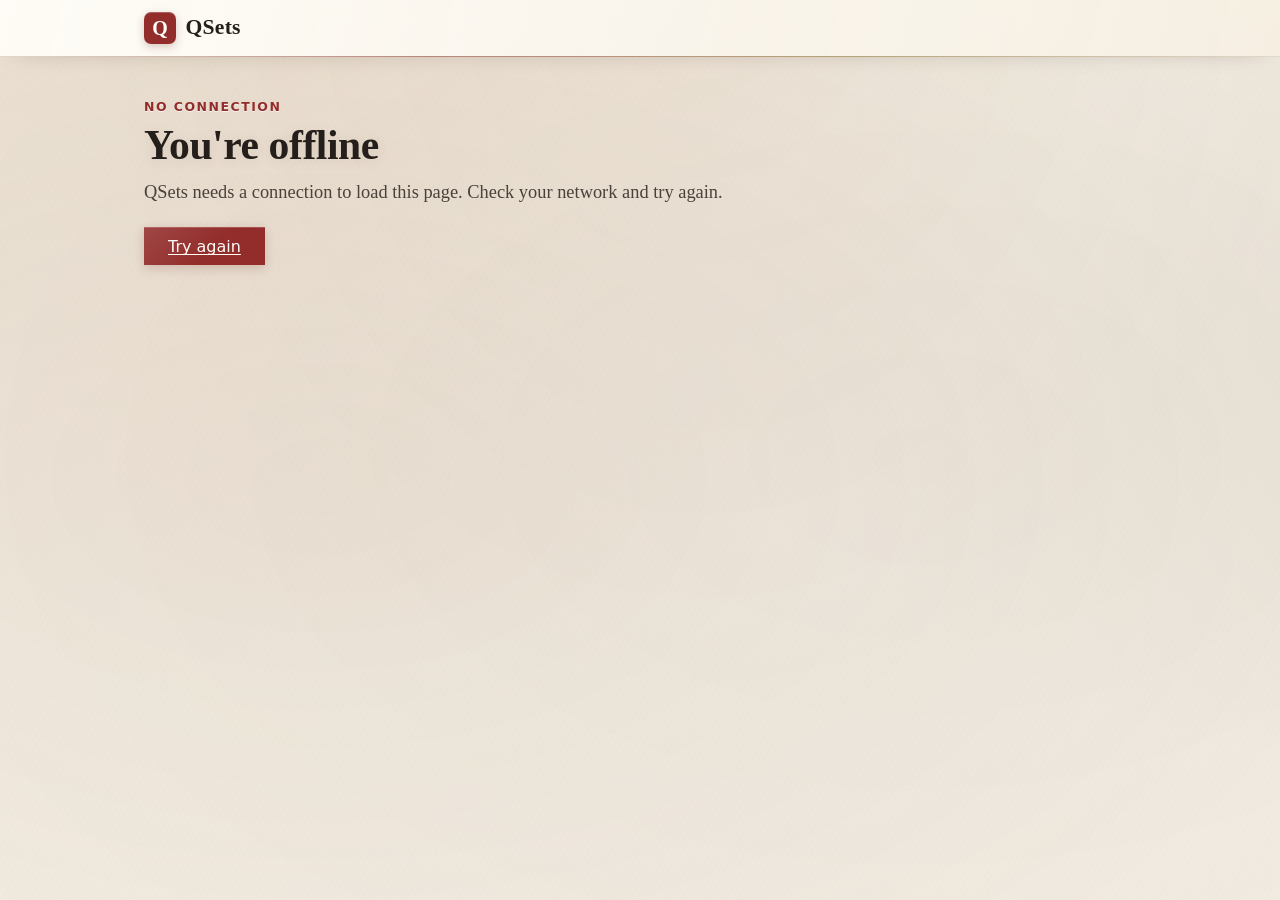
==== static/offline.html @ 8358bbef "Sliding sessions, readable audit log, and installable PWA shell - Sessions renew on activity (14-day" ====
<!DOCTYPE html>
<html lang="en">
<head>
  <meta charset="UTF-8" />
  <meta name="viewport" content="width=device-width, initial-scale=1.0" />
  <title>Offline — QSets</title>
  <script src="/static/theme.js"></script>
  <link rel="icon" href="/static/favicon.svg" type="image/svg+xml" />
  <link rel="stylesheet" href="/static/style.css?v=ui-consistency-1" />
</head>
<body>
  <header class="site-header">
    <div class="site-header-inner">
      <span class="brand">
        <span class="brand-mark" aria-hidden="true">Q</span>
        <span class="brand-name">QSets</span>
      </span>
    </div>
  </header>
  <main>
    <section class="page-intro">
      <p class="eyebrow">No connection</p>
      <h1 class="page-title">You're offline</h1>
      <p class="lede">QSets needs a connection to load this page. Check your network and try again.</p>
    </section>
    <p><a class="btn-primary" href="/">Try again</a></p>
  </main>
</body>
</html>
---- static/style.css ----
/* ─────────────────────────────────────────────────────────────
   QSets — "Red Letter" theme
   Warm paper, ink, and a single oxblood accent, after the red
   lettering of a study Bible. Serif for reading, sans for controls.
   Fonts are system stacks: the CSP only allows same-origin fonts.
   ───────────────────────────────────────────────────────────── */

:root {
  /* Follows the device setting; the theme menu pins it with data-theme (see theme.js). */
  color-scheme: light dark;

  --paper: light-dark(#f3ede2, #0b0d12);
  --sheet: light-dark(#fffdf8, #14171e);
  --sheet-2: light-dark(#eee7db, #1c2029);
  --ink: light-dark(#241f1a, #f1eee7);
  --ink-2: light-dark(#4a423a, #d0c9bc);
  --muted: light-dark(#6f665b, #a5a5a5);
  --rule: light-dark(#e1d8c9, #292e38);
  --rule-strong: light-dark(#c9bda9, #3f4653);
  --accent: light-dark(#922d2b, #e58a72);
  --accent-hover: light-dark(#75201f, #f0a18b);
  --accent-tint: light-dark(#f5e4dc, #392522);
  --on-accent: light-dark(#fffdf8, #171310);
  --gold: light-dark(#8a6a25, #d8b36b);
  --ok: light-dark(#2f6b3f, #93c99f);
  --ok-tint: light-dark(#e5f0e4, #1e2d21);
  --danger: light-dark(#b3261e, #f28b7d);
  --danger-tint: light-dark(#fbe6e3, #3b211d);
  --focus: light-dark(#c0573f, #f09b8c);
  --shadow: 0 1px 2px light-dark(rgba(60, 40, 20, 0.08), rgba(0, 0, 0, 0.36)),
    0 18px 44px -20px light-dark(rgba(60, 40, 20, 0.28), rgba(0, 0, 0, 0.82));

  --serif: "Iowan Old Style", "Palatino Linotype", Palatino, "Book Antiqua", "URW Palladio L", Georgia, serif;
  --sans: system-ui, -apple-system, "Segoe UI", Roboto, "Helvetica Neue", Arial, sans-serif;
  --mono: ui-monospace, "SF Mono", "Cascadia Mono", Menlo, Consolas, monospace;

  --radius: 10px;
  --radius-sm: 6px;
  --measure: 1040px;

  font-family: var(--sans);
  font-size: 16px;
  line-height: 1.55;
  text-rendering: optimizeLegibility;
  -webkit-font-smoothing: antialiased;
}

:root[data-theme="light"] { color-scheme: light; }
:root[data-theme="dark"] { color-scheme: dark; }

*, *::before, *::after { box-sizing: border-box; }
html, body { margin: 0; padding: 0; }
[hidden] { display: none !important; }

body {
  min-height: 100vh;
  display: flex;
  flex-direction: column;
  position: relative;
  isolation: isolate;
  background-color: var(--paper);
  background-image:
    radial-gradient(ellipse at 12% -8%, light-dark(rgba(174, 119, 76, 0.13), rgba(123, 68, 52, 0.17)), transparent 42%),
    radial-gradient(ellipse at 92% 28%, light-dark(rgba(126, 86, 45, 0.07), rgba(62, 91, 151, 0.2)), transparent 38%),
    repeating-linear-gradient(117deg, light-dark(rgba(92, 63, 38, 0.012), rgba(230, 220, 203, 0.012)) 0, light-dark(rgba(92, 63, 38, 0.012), rgba(230, 220, 203, 0.012)) 1px, transparent 1px, transparent 5px);
  color: var(--ink);
  overflow-x: hidden;
}

body::before {
  content: "";
  position: fixed;
  inset: -18%;
  z-index: -1;
  pointer-events: none;
  background-image:
    radial-gradient(ellipse at 22% 36%, light-dark(rgba(155, 99, 59, 0.065), rgba(188, 75, 55, 0.16)), transparent 39%),
    radial-gradient(ellipse at 78% 68%, light-dark(rgba(91, 105, 137, 0.045), rgba(56, 99, 184, 0.26)), transparent 45%),
    radial-gradient(ellipse at 54% 8%, light-dark(rgba(202, 164, 109, 0.035), rgba(138, 104, 169, 0.075)), transparent 35%);
  background-size: 145% 145%, 155% 155%, 135% 135%;
  background-position: 0% 0%, 100% 100%, 55% 0%;
  transform-origin: center;
}

a { color: var(--accent); text-underline-offset: 0.18em; text-decoration-thickness: 1px; }
a:hover { color: var(--accent-hover); }

:focus-visible {
  outline: 2px solid var(--focus);
  outline-offset: 2px;
  border-radius: 3px;
}

p { margin: 0; }

/* ── Header ── */
.site-header {
  background: var(--sheet);
  border-bottom: 1px solid var(--rule);
}

.site-header-inner {
  max-width: var(--measure);
  margin: 0 auto;
  padding: 0.7rem 1.5rem;
  display: flex;
  align-items: center;
  gap: 1.5rem;
}

.brand {
  display: inline-flex;
  align-items: center;
  gap: 0.6rem;
  color: var(--ink);
  text-decoration: none;
  margin-right: auto;
}

.brand:hover { color: var(--ink); }

.brand-mark {
  display: grid;
  place-items: center;
  width: 2rem;
  height: 2rem;
  border-radius: 7px;
  background: var(--accent);
  color: var(--on-accent);
  font-family: var(--serif);
  font-weight: 700;
  font-size: 1.25rem;
  line-height: 1;
}

.brand-name {
  font-family: var(--serif);
  font-size: 1.35rem;
  font-weight: 700;
  letter-spacing: 0.01em;
}

.site-nav, .account-nav {
  display: flex;
  align-items: center;
  gap: 1.1rem;
  font-size: 0.9rem;
}

.site-nav a {
  color: var(--ink-2);
  text-decoration: none;
}

.site-nav a:hover { color: var(--accent); }

.account-nav {
  padding-left: 1.25rem;
  border-left: 1px solid var(--rule);
  gap: 0.6rem;
}

.account-nav a.nav-cta {
  color: var(--on-accent);
  background: var(--accent);
  padding: 0.35em 0.95em;
  border-radius: 999px;
  font-weight: 600;
  text-decoration: none;
}

.account-nav a.nav-cta:hover { background: var(--accent-hover); color: var(--on-accent); }

/* Light/dark button for visitors who are not signed in (signed-in users have it in the menu). */
.theme-button {
  display: grid;
  place-items: center;
  width: 2.1rem;
  height: 2.1rem;
  padding: 0;
  border: none;
  border-radius: 50%;
  background: transparent;
  color: var(--ink-2);
}

.theme-button:hover { background: var(--sheet-2); color: var(--accent); }
.theme-button .icon-sun { display: none; }
.theme-button[aria-pressed="true"] .icon-sun { display: block; }
.theme-button[aria-pressed="true"] .icon-moon { display: none; }

/* ── User menu ── */
.user-menu { position: relative; }

.user-menu-button {
  display: inline-flex;
  align-items: center;
  gap: 0.55rem;
  padding: 0.25rem 0.55rem 0.25rem 0.3rem;
  border: 1px solid transparent;
  border-radius: 999px;
  background: transparent;
  color: var(--ink);
  font-size: 0.9rem;
}

.user-menu-button:hover,
.user-menu-button[aria-expanded="true"] { background: var(--sheet-2); border-color: var(--rule); }

.user-avatar {
  display: grid;
  place-items: center;
  width: 1.75rem;
  height: 1.75rem;
  flex-shrink: 0;
  border-radius: 50%;
  background: var(--accent-tint);
  color: var(--accent);
  font-family: var(--serif);
  font-weight: 700;
  font-size: 0.95rem;
  line-height: 1;
}

.user-avatar > span {
  text-box: trim-both cap alphabetic;
}

.user-name {
  font-weight: 600;
  max-width: 11rem;
  overflow: hidden;
  text-overflow: ellipsis;
  white-space: nowrap;
}

.user-menu-button .chevron { color: var(--muted); transition: transform 0.15s; }
.user-menu-button[aria-expanded="true"] .chevron { transform: rotate(180deg); }

.user-menu-panel {
  position: absolute;
  right: 0;
  top: calc(100% + 0.5rem);
  z-index: 20;
  min-width: 15rem;
  padding: 0.4rem;
  background: var(--sheet);
  border: 1px solid var(--rule-strong);
  border-radius: var(--radius);
  box-shadow: var(--shadow), 0 18px 40px -16px rgba(0, 0, 0, 0.35);
  animation: rise 0.14s ease-out;
}

.user-menu-panel[hidden] { display: none; }

.user-menu-head {
  padding: 0.55rem 0.7rem 0.6rem;
  margin-bottom: 0.3rem;
  border-bottom: 1px solid var(--rule);
  font-size: 0.8rem;
  color: var(--muted);
}

.user-menu-head strong {
  display: block;
  color: var(--ink);
  font-size: 0.95rem;
  overflow-wrap: anywhere;
}

.menu-item {
  display: flex;
  align-items: center;
  justify-content: space-between;
  gap: 1rem;
  width: 100%;
  margin: 0;
  padding: 0.55rem 0.7rem;
  border: none;
  border-radius: var(--radius-sm);
  background: transparent;
  color: var(--ink);
  font: inherit;
  font-size: 0.92rem;
  font-weight: 500;
  text-align: left;
  text-decoration: none;
  cursor: pointer;
}

.menu-item:hover { background: var(--sheet-2); color: var(--ink); }
.menu-item:focus-visible { outline-offset: -2px; }

.menu-sep { height: 1px; margin: 0.3rem 0; background: var(--rule); }

.menu-item.menu-danger:hover { background: var(--danger-tint); color: var(--danger); }

/* The dark-mode row is a label wrapping a switch, so the whole row is clickable. */
.theme-switch { margin-bottom: 0; user-select: none; }

/* ── Footer ── */
.site-footer {
  margin-top: auto;
  padding: 1.5rem;
  text-align: center;
  font-size: 0.85rem;
  color: var(--muted);
  border-top: 1px solid var(--rule);
}

.site-footer a { color: var(--ink-2); }
.site-footer a:hover { color: var(--accent); }

/* ── Layout ── */
main {
  flex: 1 0 auto;
  width: 100%;
  max-width: var(--measure);
  margin: 0 auto;
  padding: 2.5rem 1.5rem 3rem;
}

.panel {
  background: var(--sheet);
  border: 1px solid var(--rule);
  border-radius: var(--radius);
  box-shadow: var(--shadow);
  padding: 2rem 2.25rem;
}

/* ── Typography ── */
.page-intro { margin-bottom: 1.75rem; max-width: 40rem; }

.eyebrow {
  font-size: 0.78rem;
  font-weight: 700;
  letter-spacing: 0.12em;
  text-transform: uppercase;
  color: var(--accent);
  margin-bottom: 0.4rem;
}

.page-title {
  font-family: var(--serif);
  font-size: clamp(1.9rem, 4vw, 2.6rem);
  line-height: 1.1;
  font-weight: 700;
  margin: 0 0 0.6rem;
  letter-spacing: -0.01em;
}

.lede {
  font-family: var(--serif);
  font-size: 1.15rem;
  color: var(--ink-2);
}

h2 {
  font-family: var(--serif);
  font-size: 1.55rem;
  font-weight: 700;
  line-height: 1.2;
  margin: 0 0 1.25rem;
}

h3 {
  font-family: var(--serif);
  font-size: 1.15rem;
  font-weight: 700;
  margin: 2rem 0 0.85rem;
  color: var(--ink);
}

h3:first-child { margin-top: 0; }

.card-sub {
  color: var(--muted);
  margin: -0.75rem 0 1.5rem;
}

/* ── Stepper ── */
.stepper {
  list-style: none;
  display: grid;
  grid-template-columns: repeat(4, 1fr);
  gap: 0.5rem;
  margin: 0 0 1.25rem;
  padding: 0;
  counter-reset: none;
}

.stepper li {
  display: flex;
  align-items: center;
  gap: 0.6rem;
  padding: 0.55rem 0 0.7rem;
  border-top: 3px solid var(--rule);
  color: var(--muted);
  font-size: 0.9rem;
  font-weight: 600;
}

.stepper-num {
  display: grid;
  place-items: center;
  width: 1.6rem;
  height: 1.6rem;
  border-radius: 50%;
  border: 1.5px solid var(--rule-strong);
  font-size: 0.8rem;
  font-variant-numeric: tabular-nums;
  flex-shrink: 0;
}

.stepper li.done { border-top-color: var(--ink-2); color: var(--ink-2); }
.stepper li.done .stepper-num { border-color: var(--ink-2); background: var(--ink-2); color: var(--sheet); }

.stepper li[aria-current="step"] { border-top-color: var(--accent); color: var(--ink); }
.stepper li[aria-current="step"] .stepper-num { border-color: var(--accent); background: var(--accent); color: var(--on-accent); }

/* ── Wizard ── */
.wizard-step { display: none; }
.wizard-step.active { display: block; animation: rise 0.22s ease-out; }

@keyframes rise {
  from { opacity: 0; transform: translateY(4px); }
  to { opacity: 1; transform: none; }
}

.wizard-nav {
  display: flex;
  justify-content: space-between;
  align-items: center;
  gap: 1rem;
  margin-top: 2rem;
  padding-top: 1.25rem;
  border-top: 1px solid var(--rule);
}

/* ── Buttons ── */
button, .btn {
  display: inline-flex;
  align-items: center;
  justify-content: center;
  gap: 0.4rem;
  text-decoration: none;
  vertical-align: middle;
  font: inherit;
  font-size: 0.92rem;
  font-weight: 600;
  padding: 0.55em 1.15em;
  border-radius: var(--radius-sm);
  border: 1px solid var(--rule-strong);
  background: var(--sheet);
  color: var(--ink);
  cursor: pointer;
  transition: background-color 0.15s, border-color 0.15s, color 0.15s;
}

button:hover, .btn:hover { border-color: var(--ink-2); color: var(--ink); }
button:disabled { opacity: 0.5; cursor: not-allowed; }
button:disabled:hover { border-color: var(--rule-strong); }

.btn-primary {
  background: var(--accent);
  border-color: var(--accent);
  color: var(--on-accent);
  padding: 0.6em 1.5em;
}

.btn-primary:hover { background: var(--accent-hover); border-color: var(--accent-hover); color: var(--on-accent); }
.btn-primary:disabled:hover { background: var(--accent); border-color: var(--accent); }

.btn-ghost {
  background: transparent;
  border-color: transparent;
  color: var(--ink-2);
  padding-left: 0.6em;
  padding-right: 0.6em;
}

.btn-ghost:hover { color: var(--accent); border-color: transparent; background: var(--accent-tint); }

.btn-icon {
  background: transparent;
  border: none;
  padding: 0.3em 0.45em;
  font-size: 1.05rem;
  line-height: 1;
  color: var(--muted);
  border-radius: var(--radius-sm);
}

.btn-icon:hover { color: var(--ink); background: var(--sheet-2); }
.btn-icon.danger:hover { color: var(--danger); background: var(--danger-tint); }

/* ── Forms ── */
label {
  display: block;
  font-size: 0.85rem;
  font-weight: 600;
  color: var(--ink-2);
  margin-bottom: 0.35rem;
}

.form-group { margin-bottom: 1.25rem; }

input[type="text"],
input:not([type]),
input[type="email"],
input[type="password"],
input[type="number"],
select,
textarea {
  width: 100%;
  padding: 0.55em 0.75em;
  border: 1px solid var(--rule-strong);
  border-radius: var(--radius-sm);
  font: inherit;
  font-size: 0.95rem;
  background: var(--sheet);
  color: var(--ink);
  transition: border-color 0.15s, box-shadow 0.15s;
}

input[type="file"] {
  width: 100%;
  font: inherit;
  font-size: 0.9rem;
  color: var(--ink-2);
}

input[type="file"]::file-selector-button {
  font: inherit;
  font-weight: 600;
  font-size: 0.88rem;
  margin-right: 0.75rem;
  padding: 0.45em 0.9em;
  border: 1px solid var(--rule-strong);
  border-radius: var(--radius-sm);
  background: var(--sheet);
  color: var(--ink);
  cursor: pointer;
}

input:focus, select:focus, textarea:focus {
  outline: none;
  border-color: var(--accent);
  box-shadow: 0 0 0 3px var(--accent-tint);
}

input::placeholder { color: var(--muted); opacity: 0.8; }
textarea { resize: vertical; }
fieldset { min-width: 0; }

input[type="checkbox"] {
  width: 1.05rem;
  height: 1.05rem;
  margin: 0;
  accent-color: var(--accent);
  cursor: pointer;
  vertical-align: middle;
}

.checkbox-label {
  display: inline-flex;
  align-items: center;
  gap: 0.5rem;
  font-weight: 500;
  cursor: pointer;
}

.form-hint {
  display: block;
  margin-top: 0.35rem;
  font-size: 0.8rem;
  color: var(--muted);
}

/* Radio choices as selectable cards */
.radio-container {
  display: flex;
  flex-direction: column;
  gap: 0.5rem;
}

.radio-option {
  display: flex;
  align-items: center;
  gap: 0.65rem;
  margin: 0;
  padding: 0.6rem 0.8rem;
  border: 1px solid var(--rule-strong);
  border-radius: var(--radius-sm);
  font-weight: 500;
  color: var(--ink);
  cursor: pointer;
  transition: border-color 0.15s, background-color 0.15s;
}

.radio-option:hover { border-color: var(--ink-2); }
.radio-option:has(input:checked) { border-color: var(--accent); background: var(--accent-tint); }

input[type="radio"] {
  appearance: none;
  width: 1.1rem;
  height: 1.1rem;
  margin: 0;
  border: 1.5px solid var(--rule-strong);
  border-radius: 50%;
  background: var(--sheet);
  cursor: pointer;
  flex-shrink: 0;
  display: grid;
  place-items: center;
}

input[type="radio"]::after {
  content: "";
  width: 0.5rem;
  height: 0.5rem;
  border-radius: 50%;
  background: var(--accent);
  transform: scale(0);
  transition: transform 0.12s ease-out;
}

input[type="radio"]:checked { border-color: var(--accent); }
input[type="radio"]:checked::after { transform: scale(1); }

.radio-label { user-select: none; }

.option-section { margin: 0 0 1.5rem; padding: 1.25rem; border: 1px solid var(--rule); border-radius: var(--radius); }
.option-section legend { padding: 0 0.5rem; color: var(--ink-2); font-size: 0.85rem; font-weight: 600; }
.option-section .form-group { margin-bottom: 0; }
#step-3 > #customOptions { margin: 0 0 1.5rem; }

/* ── Tables ── */
.data-table {
  width: 100%;
  border-collapse: collapse;
  font-size: 0.93rem;
}

.data-table th {
  text-align: left;
  padding: 0.55rem 0.75rem;
  font-size: 0.74rem;
  font-weight: 700;
  letter-spacing: 0.08em;
  text-transform: uppercase;
  color: var(--muted);
  border-bottom: 1.5px solid var(--ink-2);
  white-space: nowrap;
}

.data-table td {
  padding: 0.65rem 0.75rem;
  border-bottom: 1px solid var(--rule);
  vertical-align: middle;
}

.data-table tbody tr { transition: background-color 0.12s; }
.data-table tbody tr:hover { background: var(--sheet-2); }

.data-table .clickable { cursor: pointer; }

.data-table .clickable td:first-child {
  font-family: var(--serif);
  font-size: 1.05rem;
  font-weight: 600;
}

.data-table .row-selected,
.data-table .row-selected:hover {
  background: var(--accent-tint);
  box-shadow: inset 3px 0 0 var(--accent);
}

.data-table input[type="number"] {
  width: 5rem;
  padding: 0.3em 0.5em;
  font-size: 0.9rem;
  font-variant-numeric: tabular-nums;
}

.data-table input[type="text"],
.data-table input[type="email"],
.data-table input[type="password"],
.data-table select {
  padding: 0.3em 0.5em;
  font-size: 0.9rem;
}

.data-table input:disabled { opacity: 0.45; }

/* Wide tables (audit log) scroll inside the panel instead of the page. */
/* Tables never push past their panel: they scroll inside it if they cannot fit. */
#audit-table, #users-table, #pools-table, #tiers-table,
#pool-section, #bookSelection { overflow-x: auto; }

/* ── Options grid ── */
.editor-question {
  min-width: 0;
  margin: 0 0 1.5rem;
  padding: 1.25rem;
  border: 1px solid var(--rule);
  border-radius: var(--radius-sm);
}

.editor-question legend { padding: 0 0.5rem; font-weight: 600; font-size: 0.9rem; }
.editor-question-fields { display: grid; grid-template-columns: repeat(2, minmax(0, 1fr)); gap: 1rem; }
.editor-question-fields .form-group { margin: 0; min-width: 0; }
.editor-field-question, .editor-field-answer { grid-column: 1 / -1; }
.editor-question textarea { width: 100%; font: inherit; }
.question-actions { display: flex; justify-content: flex-end; margin-top: 0.75rem; }
.btn-danger, .btn-danger:hover { color: var(--danger); }
.pool-editor-page { max-width: 960px; }
.form-section { padding-bottom: 1.5rem; margin-bottom: 1.5rem; border-bottom: 1px solid var(--rule); }
.form-section .form-group { margin: 0; }
.section-heading { display: flex; align-items: center; justify-content: space-between; flex-wrap: wrap; gap: 0.75rem; margin-bottom: 1rem; }
.section-heading h2, .section-heading h3, .section-heading p { margin: 0; }
#editorStatus:empty { display: none; }
#editorStatus:not(:empty) { padding: 0.85rem 1rem; margin-bottom: 1rem; border: 1px solid var(--rule); border-radius: var(--radius-sm); background: var(--sheet); }
#editorStatus.error { color: var(--danger); border-color: var(--danger); }
#editorStatus.success { color: var(--ok); }
#editorFields { border: 0; padding: 0; margin: 0; min-width: 0; }

.study-page { max-width: 880px; }
.study-page [hidden] { display: none; }
.study-page .page-intro { margin-bottom: 1.25rem; }
.study-fieldset {
  min-width: 0;
  margin: 0 0 1.5rem;
  padding: 0;
  border: 0;
}
.study-fieldset legend { margin-bottom: 0.75rem; font-size: 0.85rem; font-weight: 600; color: var(--ink-2); }
.study-passage {
  display: flex;
  flex-wrap: wrap;
  align-items: center;
  gap: 0.75rem 1rem;
  padding: 0.75rem;
  border-radius: var(--radius-sm);
  background: var(--sheet-2);
}

.study-passage + .study-passage { margin-top: 0.5rem; }
.study-passage label { margin: 0; display: flex; align-items: center; gap: 0.5rem; }
.study-passage label:first-child { margin-right: auto; }
.study-passage input[type="number"] { width: 5rem; }
#studyTypes { grid-template-columns: repeat(2, minmax(0, 1fr)); gap: 0.5rem 1rem; }
#studyTypes label { display: flex; align-items: center; gap: 0.6rem; margin: 0; padding: 0.5rem 0; font-weight: 500; }
#studyTypes input { flex-shrink: 0; }
.study-count { max-width: 10rem; }
#studySetupStatus:empty, #studyExpired:empty { display: none; }
#studySetupStatus:not(:empty) { margin-bottom: 1rem; }
.study-question-bar, .study-feedback-bar { display: flex; align-items: center; justify-content: space-between; gap: 1rem; }
.study-question-bar { margin-bottom: 1.5rem; color: var(--muted); font-size: 0.9rem; }
#studyTimer {
  padding: 0.3rem 0.75rem;
  border: 1px solid var(--rule);
  border-radius: 999px;
  color: var(--ink);
  font-weight: 600;
  font-variant-numeric: tabular-nums;
}
#studyTimer.study-time-expired, .study-time-expired, .study-expired { color: var(--danger); }
.study-expired { margin: -0.75rem 0 1rem; font-size: 0.85rem; }
#studyPrompt { font-size: clamp(1.4rem, 3vw, 1.9rem); line-height: 1.4; margin-bottom: 1.5rem; overflow-wrap: anywhere; }
#studyAnswer { width: 100%; font: inherit; resize: vertical; min-height: 7rem; }
.study-actions { display: flex; flex-wrap: wrap; align-items: center; gap: 0.75rem; }
.study-feedback-bar { margin-bottom: 1rem; flex-wrap: wrap; }
#studyAssessment { font-weight: 600; }
#studyTiming { font-size: 0.85rem; font-variant-numeric: tabular-nums; }
.study-comparison { display: grid; grid-template-columns: repeat(2, minmax(0, 1fr)); gap: 1rem; margin-bottom: 1.5rem; }
.study-answer-card { padding: 1rem; border: 1px solid var(--rule); border-radius: var(--radius-sm); background: var(--sheet-2); }
.study-answer-card h3 { margin: 0 0 0.65rem; font: 600 0.8rem var(--sans); color: var(--muted); }
.study-comparison:has(#studySubmittedCard[hidden]) { grid-template-columns: 1fr; }
#studyReference { margin-top: 0.75rem; color: var(--muted); font-size: 0.85rem; }
#studyStats { display: grid; grid-template-columns: repeat(2, minmax(0, 1fr)); gap: 0.75rem; margin: 1.5rem 0 2rem; }
#studyStats > div { padding: 1rem; border: 1px solid var(--rule); border-radius: var(--radius-sm); background: var(--sheet-2); }
#studyStats dt { color: var(--muted); font-size: 0.8rem; }
#studyStats dd { margin: 0.4rem 0 0; font-size: 1.5rem; font-weight: 600; font-variant-numeric: tabular-nums; }
#studyStats > div:nth-child(-n+2) dd { color: var(--accent); }
#studySummaryText { color: var(--muted); font-size: 0.9rem; }
#studyExpected, #studySubmitted { white-space: pre-wrap; overflow-wrap: anywhere; }
#studyFinish { margin-top: 1.75rem; color: var(--muted); }

@media (max-width: 600px) {
  .study-comparison { grid-template-columns: 1fr; }
  .study-passage { gap: 0.65rem; }
  .study-passage label:first-child { flex-basis: 100%; }
  .study-passage input[type="number"] { width: 4.5rem; }
  .study-feedback-bar { gap: 0.5rem; }
}

.csv-format-help {
  margin-bottom: 1.5rem;
  font-size: 0.9rem;
}

.csv-format-help summary { cursor: pointer; }
.csv-format-help pre { overflow-x: auto; }

.options-grid {
  display: grid;
  grid-template-columns: 1fr 1fr;
  gap: 1.25rem 1.75rem;
}

.options-grid .form-group { margin-bottom: 0; }

#customOptions {
  margin: 1.5rem 0 0;
  padding: 1rem;
  border: 1px solid var(--rule);
  border-radius: var(--radius-sm);
}

#customOptions p {
  font-size: 0.9rem;
  color: var(--muted);
}

.custom-availability { color: var(--muted); }
.custom-availability.over-limit { color: var(--danger); font-weight: 600; }
#customCounts input[aria-invalid="true"] { border-color: var(--danger); }

#generationError {
  width: min(28rem, calc(100% - 2rem));
  max-height: 80vh;
  padding: 1.5rem;
  border: 1px solid var(--rule);
  border-radius: var(--radius);
  background: var(--sheet);
  color: var(--ink);
  box-shadow: var(--shadow);
}

#generationError::backdrop { background: rgba(0, 0, 0, 0.4); }
#generationError h2 { font-size: 1.25rem; }
#generationError form { text-align: right; }

/* ── Messages ── */
.msg-info {
  color: var(--muted);
  padding: 1.5rem 1rem;
  text-align: center;
  font-style: italic;
  font-family: var(--serif);
}

.msg-success, .msg-error {
  padding: 0.7rem 0.9rem;
  border-radius: var(--radius-sm);
  margin: 0 0 1rem;
  border-left: 3px solid;
  font-size: 0.93rem;
}

.msg-success { color: var(--ok); background: var(--ok-tint); }
.msg-error { color: var(--danger); background: var(--danger-tint); }

#generateStatus {
  margin-top: 0.85rem;
  text-align: right;
  font-size: 0.9rem;
  color: var(--muted);
}

/* ── Results ── */
.results-header {
  display: flex;
  align-items: baseline;
  justify-content: space-between;
  flex-wrap: wrap;
  gap: 1rem;
  margin-bottom: 0.25rem;
}

.results-header h2 { margin: 0; }

/* Show-answers switch */
.toggle-answers {
  display: inline-flex;
  align-items: center;
  gap: 0.6rem;
  margin: 0;
  font-weight: 600;
  color: var(--ink-2);
  cursor: pointer;
  user-select: none;
}

.toggle-answers input[type="checkbox"],
.theme-switch input[type="checkbox"] {
  appearance: none;
  width: 2.3rem;
  height: 1.3rem;
  border-radius: 999px;
  background: var(--rule-strong);
  position: relative;
  transition: background-color 0.15s;
}

.toggle-answers input[type="checkbox"]::after,
.theme-switch input[type="checkbox"]::after {
  content: "";
  position: absolute;
  top: 0.15rem;
  left: 0.15rem;
  width: 1rem;
  height: 1rem;
  border-radius: 50%;
  background: var(--sheet);
  box-shadow: 0 1px 2px rgba(0, 0, 0, 0.25);
  transition: transform 0.15s ease-out;
}

.toggle-answers input[type="checkbox"]:checked,
.theme-switch input[type="checkbox"]:checked { background: var(--accent); }

.toggle-answers input[type="checkbox"]:checked::after,
.theme-switch input[type="checkbox"]:checked::after { transform: translateX(1rem); }

.set-source {
  font-family: var(--serif);
  font-style: italic;
  color: var(--muted);
  margin-bottom: 0.75rem;
}

.type-legend {
  display: flex;
  flex-wrap: wrap;
  gap: 0.35rem 1rem;
  padding: 0.6rem 0.85rem;
  margin-bottom: 1.5rem;
  background: var(--sheet-2);
  border-radius: var(--radius-sm);
  font-size: 0.8rem;
  color: var(--muted);
}

.type-legend b { color: var(--accent); font-family: var(--serif); margin-right: 0.15rem; }

.question-set { margin-bottom: 2.25rem; }

.set-heading {
  display: flex;
  align-items: baseline;
  justify-content: space-between;
  gap: 1rem;
  padding-bottom: 0.5rem;
  margin-bottom: 0.25rem;
  border-bottom: 2px solid var(--ink);
}

.set-heading h3 {
  margin: 0;
  font-size: 1.35rem;
  letter-spacing: 0.02em;
}

.set-count {
  font-size: 0.8rem;
  font-weight: 600;
  letter-spacing: 0.06em;
  text-transform: uppercase;
  color: var(--muted);
}

.question-list { list-style: none; margin: 0; padding: 0; }

.question-item {
  display: grid;
  grid-template-columns: 2.25rem 1.6rem 1fr;
  align-items: baseline;
  gap: 0.5rem;
  padding: 0.75rem 0.25rem;
  border-bottom: 1px solid var(--rule);
}

.question-num {
  font-family: var(--serif);
  font-size: 1.15rem;
  font-weight: 700;
  text-align: right;
  color: var(--ink-2);
  font-variant-numeric: tabular-nums lining-nums;
}

.question-type {
  display: grid;
  place-items: center;
  width: 1.45rem;
  height: 1.45rem;
  border-radius: 4px;
  border: 1px solid var(--accent);
  color: var(--accent);
  font-family: var(--serif);
  font-weight: 700;
  font-size: 0.85rem;
  line-height: 1;
  align-self: start;
  margin-top: 0.1rem;
  cursor: help;
}

.question-body {
  font-family: var(--serif);
  font-size: 1.08rem;
  line-height: 1.5;
}

.question-answer {
  display: none;
  margin-top: 0.3rem;
  color: var(--accent);
  font-family: var(--serif);
  font-size: 1rem;
}

.answers-visible .question-answer { display: block; }

.question-ref {
  margin-left: 0.4rem;
  font-family: var(--sans);
  font-size: 0.78rem;
  font-weight: 600;
  letter-spacing: 0.04em;
  color: var(--muted);
  white-space: nowrap;
}

.results-toolbar {
  display: flex;
  gap: 0.6rem;
  flex-wrap: wrap;
  margin: 0.25rem 0 1.25rem;
  padding-bottom: 1.25rem;
  border-bottom: 1px solid var(--rule);
}

.btn-download {
  display: inline-flex;
  align-items: center;
  gap: 0.5rem;
  font-size: 0.88rem;
}

.btn-download:hover { border-color: var(--accent); color: var(--accent); }
.btn-download svg { flex-shrink: 0; }

/* ── Sign-in and account cards ── */
.login-container {
  max-width: 26rem;
  margin: 1.5rem auto 0;
  padding: 2.25rem;
}

.login-container h2 { font-size: 1.85rem; }

.login-form { display: flex; flex-direction: column; }
.login-button { width: 100%; margin-top: 0.5rem; padding: 0.75em; }

.login-status {
  margin-top: 1rem;
  font-size: 0.92rem;
  text-align: center;
  color: var(--muted);
}

.login-status:empty { display: none; }
.login-status.error { color: var(--danger); }
.login-status.success { color: var(--ok); }

.login-form .form-hint { text-align: center; margin-top: 1rem; }

.account-layout { display: grid; grid-template-columns: repeat(2, minmax(0, 1fr)); gap: 1.5rem; align-items: start; }
.settings-card { min-width: 0; }
.settings-card .form-hint { text-align: left; }
.settings-card .card-sub { overflow-wrap: anywhere; }
.status-badge { display: inline-block; padding: 0.15rem 0.5rem; border-radius: 999px; background: var(--sheet-2); color: var(--muted); font-size: 0.75rem; font-weight: 600; }
.status-badge.verified { color: var(--ok); background: var(--ok-tint); }

/* ── Admin ── */
.admin-tabs {
  display: flex;
  flex-wrap: wrap;
  gap: 0.25rem;
  margin: -0.5rem 0 1.75rem;
  border-bottom: 1px solid var(--rule);
}

.admin-tab {
  background: transparent;
  border: none;
  border-radius: 0;
  border-bottom: 2.5px solid transparent;
  margin-bottom: -1px;
  padding: 0.7em 1em;
  color: var(--muted);
  font-size: 0.95rem;
  white-space: nowrap;
}

.admin-tab:hover { color: var(--ink); border-bottom-color: var(--rule-strong); }
.admin-tab.active { color: var(--accent); border-bottom-color: var(--accent); }

.admin-tab-content { display: none; }
.admin-tab-content.active { display: block; animation: rise 0.22s ease-out; }

.management-create { margin-bottom: 1.75rem; border: 1px solid var(--rule); border-radius: var(--radius); background: var(--sheet-2); }
.management-create > summary { padding: 1rem 1.25rem; font-weight: 600; cursor: pointer; }
.management-create[open] > summary { border-bottom: 1px solid var(--rule); }
.management-create .create-form { background: transparent; margin: 0; }
.management-create > .csv-format-help { margin: 0 1.25rem 1.25rem; }
.management-create > [role="status"]:not(:empty) { margin: 0 1.25rem 1rem; }
.table-scroll { overflow-x: auto; }
.table-scroll:focus-visible { outline-offset: 4px; }
.admin-panel { min-width: 0; }
.admin-panel .data-table .admin-actions { min-width: 7rem; }
.admin-panel .data-table input[type="text"], .admin-panel .data-table input[type="email"] { min-width: 9rem; }
.admin-panel .data-table select { min-width: 7rem; }
#pools-table .data-table { min-width: 44rem; }
#users-table .data-table { min-width: 46rem; }
#tiers-table .data-table { min-width: 28rem; }
#audit-table .data-table { min-width: 58rem; }
#audit-table td:nth-child(-n+5), #pools-table td:nth-child(4) { white-space: nowrap; }
#audit-table td:last-child { min-width: 18rem; overflow-wrap: anywhere; }
#users-table .cell-email, #pools-table td:first-child { overflow-wrap: anywhere; }
.admin-panel .admin-tab { box-shadow: none; }
.admin-panel .btn-icon { box-shadow: none; }
.admin-panel .admin-actions .btn { padding: 0.25rem 0.5rem; font-size: 0.85rem; }

.create-form {
  display: grid;
  grid-template-columns: repeat(2, minmax(0, 1fr));
  align-items: start;
  gap: 1rem 1.25rem;
  padding: 1.25rem;
  margin-bottom: 1.25rem;
  background: var(--sheet-2);
  border-radius: var(--radius);
}

.create-form .form-group { margin: 0; min-width: 0; }
.form-wide, .form-actions, .permission-fields { grid-column: 1 / -1; }
.form-actions { display: flex; flex-wrap: wrap; align-items: center; gap: 0.75rem; }
.permission-fields { margin: 0; padding: 1rem 0 0; border: 0; border-top: 1px solid var(--rule); }
.permission-fields legend { padding: 0 0.5rem 0 0; color: var(--muted); font-size: 0.8rem; font-weight: 600; }
.permission-options { display: flex; flex-wrap: wrap; gap: 0.75rem 1.5rem; }
.permission-options label { margin: 0; }
#audit-filter { padding: 0; background: transparent; grid-template-columns: minmax(0, 18rem); }

/* Stays a table cell (no flex) so row borders and alignment carry through. */
.admin-actions {
  text-align: right;
  white-space: nowrap;
}

#audit-more { margin-top: 1rem; }

/* ── Responsive ── */
@media (max-width: 860px) {
  .site-nav { gap: 0.6rem; }
  .site-nav .related-tool { display: none; }
  .account-nav { padding-left: 0; border-left: none; }
  .account-layout { grid-template-columns: 1fr; max-width: 36rem; margin: 0 auto; }
}

@media (max-width: 640px) {
  .site-header-inner { padding: 0.6rem 1rem; gap: 0.75rem; }
  .user-name { display: none; }
  .user-menu-button { padding-right: 0.45rem; }

  main { padding: 1.5rem 1rem 2rem; }
  .panel, .login-container { padding: 1.35rem 1.1rem; }

  .stepper-label { display: none; }
  .stepper li { justify-content: center; }

  .options-grid { grid-template-columns: 1fr; }
  .create-form, .editor-question-fields { grid-template-columns: minmax(0, 1fr); }
  .management-create .create-form { padding: 1rem; }
  .management-create > summary { padding: 0.85rem 1rem; }
  .admin-tabs { gap: 0; }
  .admin-tab { padding: 0.65em 0.75em; font-size: 0.85rem; }
  .editor-question { padding: 1rem; }

  .data-table th, .data-table td { padding-left: 0.4rem; padding-right: 0.4rem; }

  /* Chapter inputs: drop the spinner buttons so the From/To columns fit a phone. */
  .data-table input[type="number"] { width: 3.5rem; appearance: textfield; -moz-appearance: textfield; }
  .data-table input[type="number"]::-webkit-inner-spin-button,
  .data-table input[type="number"]::-webkit-outer-spin-button { -webkit-appearance: none; margin: 0; }

  .question-item { grid-template-columns: 1.75rem 1.5rem 1fr; padding-left: 0; padding-right: 0; }
  .question-ref { display: block; margin: 0.15rem 0 0; }

  .wizard-nav { flex-wrap: wrap; }
}

@media (prefers-reduced-motion: reduce) {
  *, *::before, *::after { animation: none !important; transition: none !important; }
}

/* ── Cinematic finish: layered light, tactile surfaces, and sharper focus ── */
.site-header {
  background: linear-gradient(105deg, light-dark(rgba(255, 253, 248, 0.96), rgba(25, 28, 35, 0.97)), light-dark(rgba(246, 239, 226, 0.92), rgba(20, 23, 30, 0.96)));
  box-shadow: 0 8px 24px -20px light-dark(rgba(49, 34, 22, 0.5), rgba(0, 0, 0, 0.9));
  position: relative;
  z-index: 2;
}

.site-header::after {
  content: "";
  position: absolute;
  right: 0;
  bottom: -1px;
  left: 0;
  height: 1px;
  background: linear-gradient(90deg, transparent, var(--accent), var(--gold), transparent);
  opacity: 0.48;
}

.brand-mark {
  box-shadow: inset 0 1px 0 rgba(255, 255, 255, 0.24), 0 3px 9px light-dark(rgba(87, 27, 22, 0.22), rgba(0, 0, 0, 0.42));
}

main { isolation: isolate; }

.page-intro { position: relative; }

.page-intro .eyebrow {
  text-shadow: 0 1px 0 light-dark(rgba(255, 255, 255, 0.65), rgba(0, 0, 0, 0.45));
}

.page-title {
  text-shadow: 0 2px 14px light-dark(rgba(95, 62, 35, 0.1), rgba(0, 0, 0, 0.36));
}

.panel {
  position: relative;
  background:
    linear-gradient(145deg, light-dark(rgba(255, 255, 255, 0.5), rgba(255, 255, 255, 0.035)), transparent 38%),
    linear-gradient(160deg, var(--sheet), light-dark(#faf5eb, #171a21) 82%);
  border-color: light-dark(rgba(180, 162, 137, 0.62), rgba(96, 105, 120, 0.62));
  box-shadow: var(--shadow), inset 0 1px 0 light-dark(rgba(255, 255, 255, 0.84), rgba(255, 255, 255, 0.07));
}

.panel::before {
  content: "";
  position: absolute;
  top: -1px;
  left: 1.5rem;
  width: min(8rem, 24%);
  height: 2px;
  border-radius: 0 0 2px 2px;
  background: linear-gradient(90deg, var(--accent), var(--gold));
  opacity: 0.8;
}

.stepper li { transition: color 0.2s ease, border-color 0.2s ease; }
.stepper li[aria-current="step"] .stepper-num {
  box-shadow: 0 0 0 4px var(--accent-tint), 0 3px 10px light-dark(rgba(92, 31, 24, 0.24), rgba(0, 0, 0, 0.42));
}

button, .btn {
  box-shadow: 0 1px 0 light-dark(rgba(255, 255, 255, 0.7), rgba(255, 255, 255, 0.045)) inset,
    0 2px 5px light-dark(rgba(54, 38, 24, 0.07), rgba(0, 0, 0, 0.2));
}

button:hover, .btn:hover { transform: translateY(-1px); }
button:active, .btn:active { transform: translateY(0); }

.btn-primary {
  background-image: linear-gradient(135deg, light-dark(rgba(255, 255, 255, 0.12), rgba(255, 255, 255, 0.1)), transparent 58%);
  box-shadow: 0 3px 10px light-dark(rgba(104, 34, 27, 0.2), rgba(0, 0, 0, 0.38)), inset 0 1px 0 rgba(255, 255, 255, 0.18);
}

input[type="text"], input:not([type]), input[type="email"], input[type="password"], input[type="number"], select, textarea {
  background-image: linear-gradient(180deg, light-dark(rgba(95, 69, 39, 0.025), rgba(0, 0, 0, 0.11)), transparent 35%);
  box-shadow: inset 0 1px 3px light-dark(rgba(69, 50, 32, 0.06), rgba(0, 0, 0, 0.2));
}

.radio-option, .editor-question {
  background: linear-gradient(135deg, light-dark(rgba(255, 255, 255, 0.36), rgba(255, 255, 255, 0.025)), transparent 68%);
}

.radio-option:has(input:checked) {
  box-shadow: inset 3px 0 0 var(--accent), 0 4px 12px light-dark(rgba(84, 38, 26, 0.08), rgba(0, 0, 0, 0.2));
}

.data-table th { color: var(--ink-2); }
.data-table tbody tr:hover { box-shadow: inset 3px 0 0 light-dark(rgba(146, 45, 43, 0.5), rgba(229, 138, 114, 0.6)); }

.type-legend {
  border: 1px solid var(--rule);
  box-shadow: inset 0 1px 0 light-dark(rgba(255, 255, 255, 0.5), rgba(255, 255, 255, 0.035));
}

.question-type { box-shadow: 0 1px 5px light-dark(rgba(90, 37, 29, 0.08), rgba(0, 0, 0, 0.25)); }

.site-footer { background: linear-gradient(180deg, transparent, light-dark(rgba(127, 93, 58, 0.035), rgba(255, 255, 255, 0.018))); }

/* Ambient movement: diffuse light drifts slowly across the background, never the content. */
@keyframes ambient-drift {
  from { background-position: 0% 0%, 100% 0%, 0 0; }
  to { background-position: 36% 42%, 64% 58%, 0 0; }
}

@keyframes gradient-flow {
  0% {
    background-position: 0% 0%, 100% 100%, 55% 0%;
    background-size: 145% 145%, 155% 155%, 135% 135%;
    transform: translate3d(-1.5%, -1%, 0) scale(1.01);
    opacity: 0.78;
  }
  25% {
    background-position: 70% 15%, 15% 75%, 100% 55%;
    background-size: 165% 150%, 140% 165%, 150% 130%;
    transform: translate3d(1.5%, 0.5%, 0) scale(1.04);
    opacity: 0.96;
  }
  50% {
    background-position: 100% 100%, 0% 0%, 45% 100%;
    background-size: 150% 165%, 165% 140%, 130% 155%;
    transform: translate3d(2%, 1.5%, 0) scale(1.05);
    opacity: 0.9;
  }
  75% {
    background-position: 25% 60%, 80% 30%, 0% 45%;
    background-size: 140% 160%, 150% 140%, 160% 140%;
    transform: translate3d(-1%, 1%, 0) scale(1.035);
    opacity: 0.98;
  }
  100% {
    background-position: 0% 0%, 100% 100%, 55% 0%;
    background-size: 145% 145%, 155% 155%, 135% 135%;
    transform: translate3d(-1.5%, -1%, 0) scale(1.01);
    opacity: 0.78;
  }
}

@keyframes header-glint {
  from { background-position: 0% 50%; }
  to { background-position: 200% 50%; }
}

:root[data-theme="dark"] .site-header::after {
  background-size: 200% 100%;
  opacity: 0.62;
  animation: header-glint 24s ease-in-out infinite alternate;
}

:root[data-theme="dark"] .panel {
  background-image:
    linear-gradient(145deg, rgba(255, 255, 255, 0.035), transparent 38%),
    repeating-linear-gradient(135deg, rgba(255, 255, 255, 0.012) 0 1px, transparent 1px 5px),
    linear-gradient(160deg, var(--sheet), #11141b 82%);
}

:root[data-theme="dark"] button:not(.btn-primary):hover,
:root[data-theme="dark"] .btn:not(.btn-primary):hover {
  box-shadow: inset 0 1px 0 rgba(255, 255, 255, 0.07), 0 4px 14px rgba(0, 0, 0, 0.3),
    0 0 0 1px rgba(229, 138, 114, 0.1);
}

@media (prefers-color-scheme: dark) {
  :root:not([data-theme]) .site-header::after {
    background-size: 200% 100%;
    opacity: 0.62;
    animation: header-glint 24s ease-in-out infinite alternate;
  }

  :root:not([data-theme]) .panel {
    background-image:
      linear-gradient(145deg, rgba(255, 255, 255, 0.035), transparent 38%),
      repeating-linear-gradient(135deg, rgba(255, 255, 255, 0.012) 0 1px, transparent 1px 5px),
      linear-gradient(160deg, var(--sheet), #11141b 82%);
  }

  :root:not([data-theme]) button:not(.btn-primary):hover,
  :root:not([data-theme]) .btn:not(.btn-primary):hover {
    box-shadow: inset 0 1px 0 rgba(255, 255, 255, 0.07), 0 4px 14px rgba(0, 0, 0, 0.3),
      0 0 0 1px rgba(229, 138, 114, 0.1);
  }
}

@media (prefers-reduced-motion: no-preference) {
  body::before {
    animation: gradient-flow 18s ease-in-out infinite;
  }

  body {
    background-size: 138% 138%, 132% 132%, auto;
    animation: ambient-drift 32s ease-in-out infinite alternate;
  }

  button, .btn { transition: transform 0.16s ease, background-color 0.15s, border-color 0.15s, color 0.15s, box-shadow 0.15s; }
}

@media (prefers-reduced-motion: reduce) {
  button:hover, .btn:hover, button:active, .btn:active { transform: none; }
}

/* ── Print: just the sets, in ink on white ── */
@media print {
  :root {
    --paper: #fff; --sheet: #fff; --sheet-2: #fff;
    --ink: #000; --ink-2: #222; --muted: #555;
    --rule: #ccc; --accent: #000;
  }

  .site-header, .site-footer, .page-intro, .stepper, .wizard-nav,
  .results-toolbar, .toggle-answers, .type-legend { display: none !important; }

  main { padding: 0; max-width: none; }
  .panel { border: none; box-shadow: none; padding: 0; }
  .panel::before { display: none; }
  .wizard-step { animation: none; }
  .question-set { break-after: page; }
  .question-set:last-child { break-after: auto; }
  .question-item { break-inside: avoid; }
  .question-type { border-color: #000; color: #000; }
}
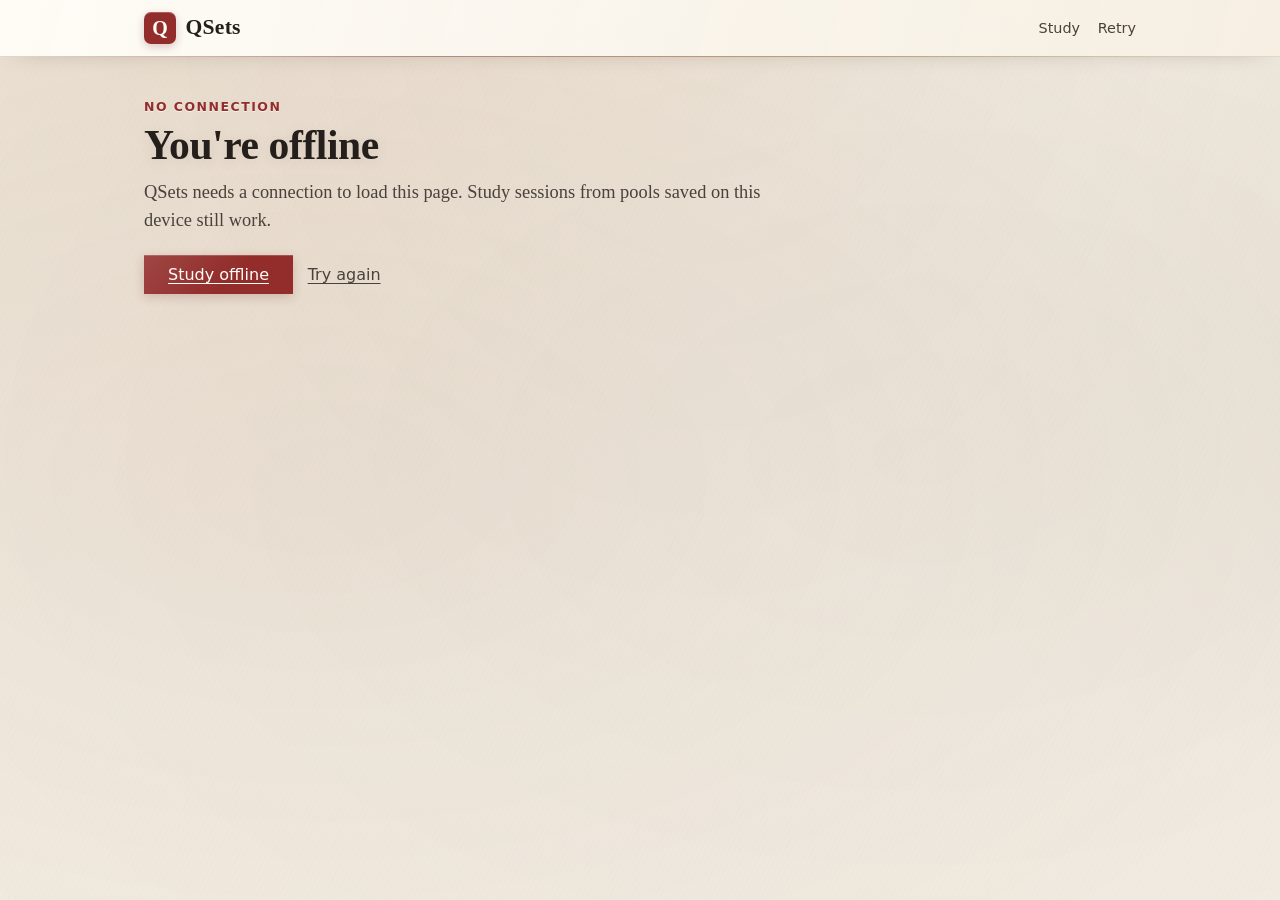
==== commit 21c6a22e: "Offline page links to offline study The installed app opens at "/", which offline fell back to a pag" ====
--- a/static/offline.html
+++ b/static/offline.html
@@ -2,7 +2,7 @@
 <html lang="en">
 <head>
   <meta charset="UTF-8" />
-  <meta name="viewport" content="width=device-width, initial-scale=1.0" />
+  <meta name="viewport" content="width=device-width, initial-scale=1.0, viewport-fit=cover" />
   <title>Offline — QSets</title>
   <script src="/static/theme.js"></script>
   <link rel="icon" href="/static/favicon.svg" type="image/svg+xml" />
@@ -15,15 +15,22 @@
         <span class="brand-mark" aria-hidden="true">Q</span>
         <span class="brand-name">QSets</span>
       </span>
+      <nav class="site-nav" aria-label="Offline">
+        <a href="/study" class="nav-link">Study</a>
+        <a href="/" class="nav-link">Retry</a>
+      </nav>
     </div>
   </header>
   <main>
     <section class="page-intro">
       <p class="eyebrow">No connection</p>
       <h1 class="page-title">You're offline</h1>
-      <p class="lede">QSets needs a connection to load this page. Check your network and try again.</p>
+      <p class="lede">QSets needs a connection to load this page. Study sessions from pools saved on this device still work.</p>
     </section>
-    <p><a class="btn-primary" href="/">Try again</a></p>
+    <p>
+      <a class="btn-primary" href="/study">Study offline</a>
+      <a class="btn-ghost" href="/">Try again</a>
+    </p>
   </main>
 </body>
 </html>
--- a/static/style.css
+++ b/static/style.css
@@ -50,6 +50,7 @@
 
 *, *::before, *::after { box-sizing: border-box; }
 html, body { margin: 0; padding: 0; }
+
 [hidden] { display: none !important; }
 
 body {
@@ -1428,3 +1429,12 @@
   .question-item { break-inside: avoid; }
   .question-type { border-color: #000; color: #000; }
 }
+
+/* The installed app draws edge to edge (viewport-fit=cover), so the page's own background shows
+   behind Android's navigation buttons. Keep content clear of the system bars and display cutouts. */
+body {
+  padding-left: env(safe-area-inset-left);
+  padding-right: env(safe-area-inset-right);
+}
+.site-header { padding-top: env(safe-area-inset-top); }
+.site-footer { padding-bottom: calc(1.5rem + env(safe-area-inset-bottom)); }
